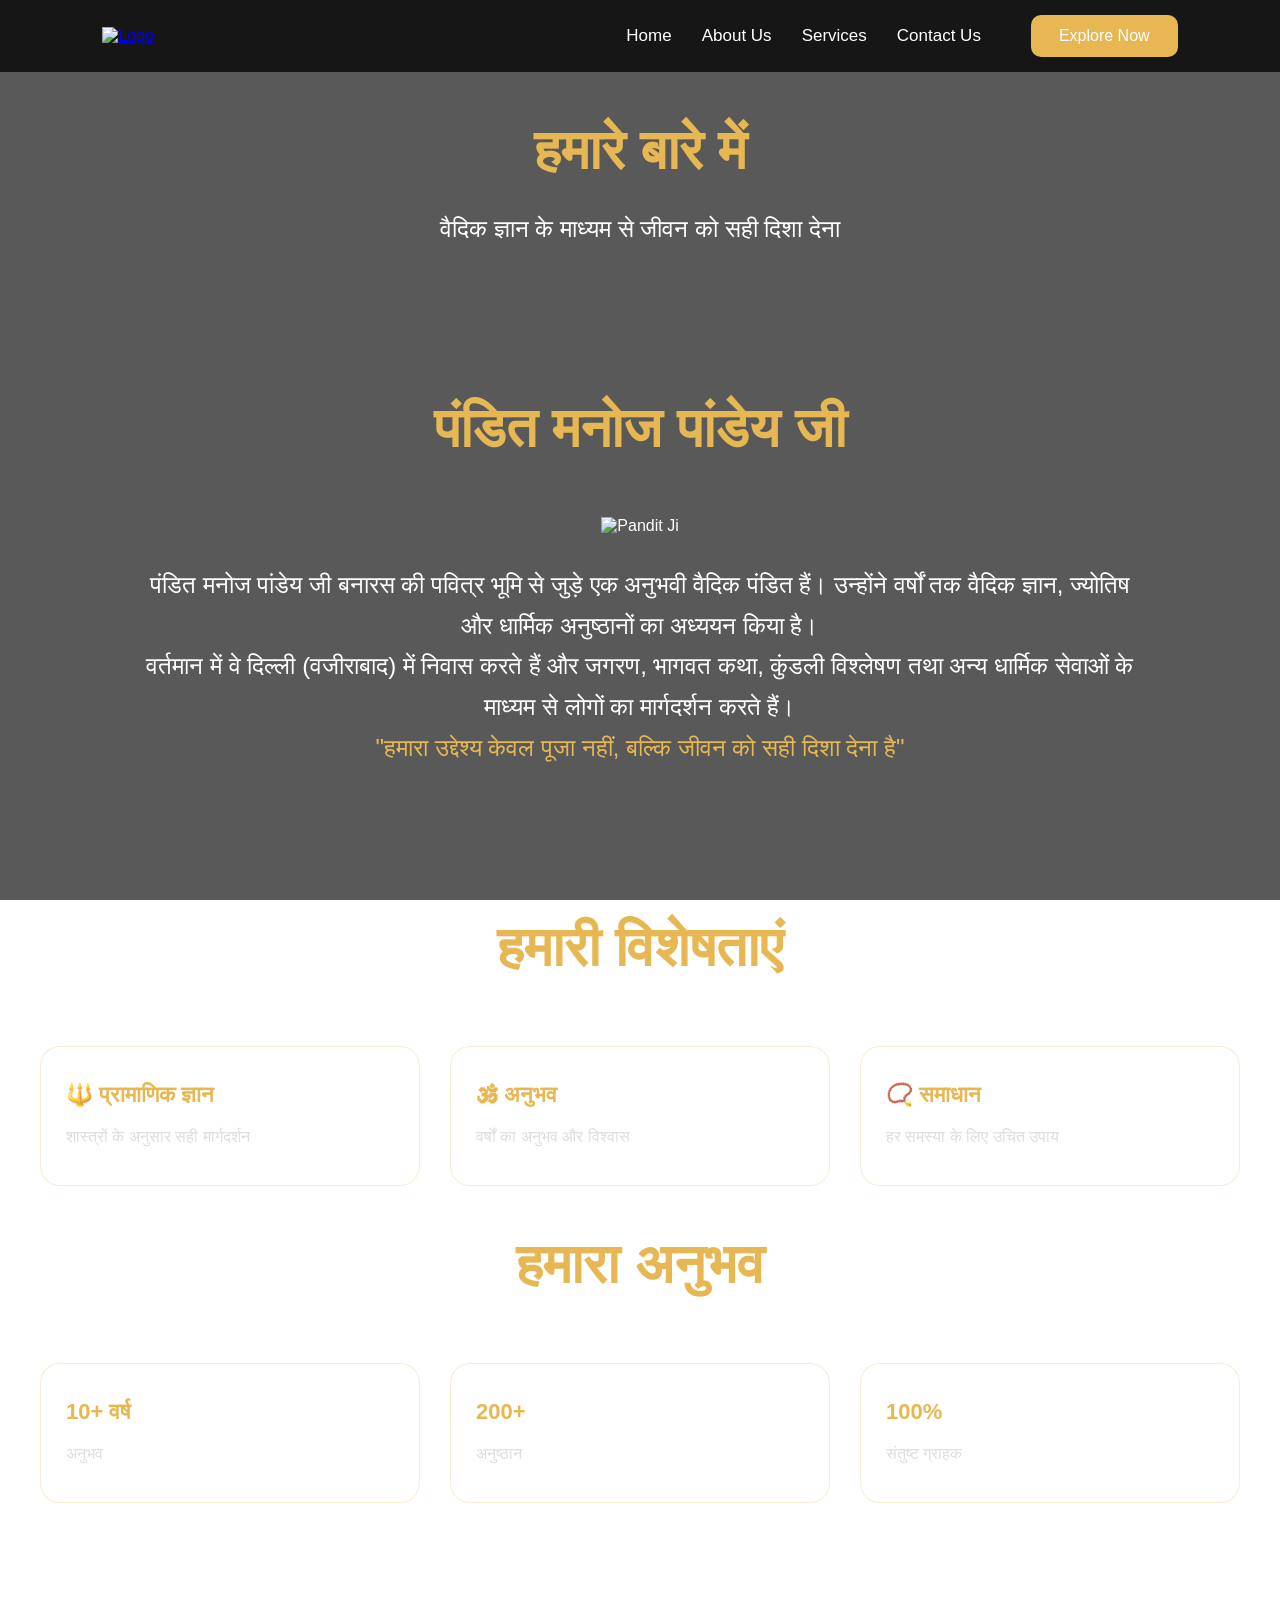
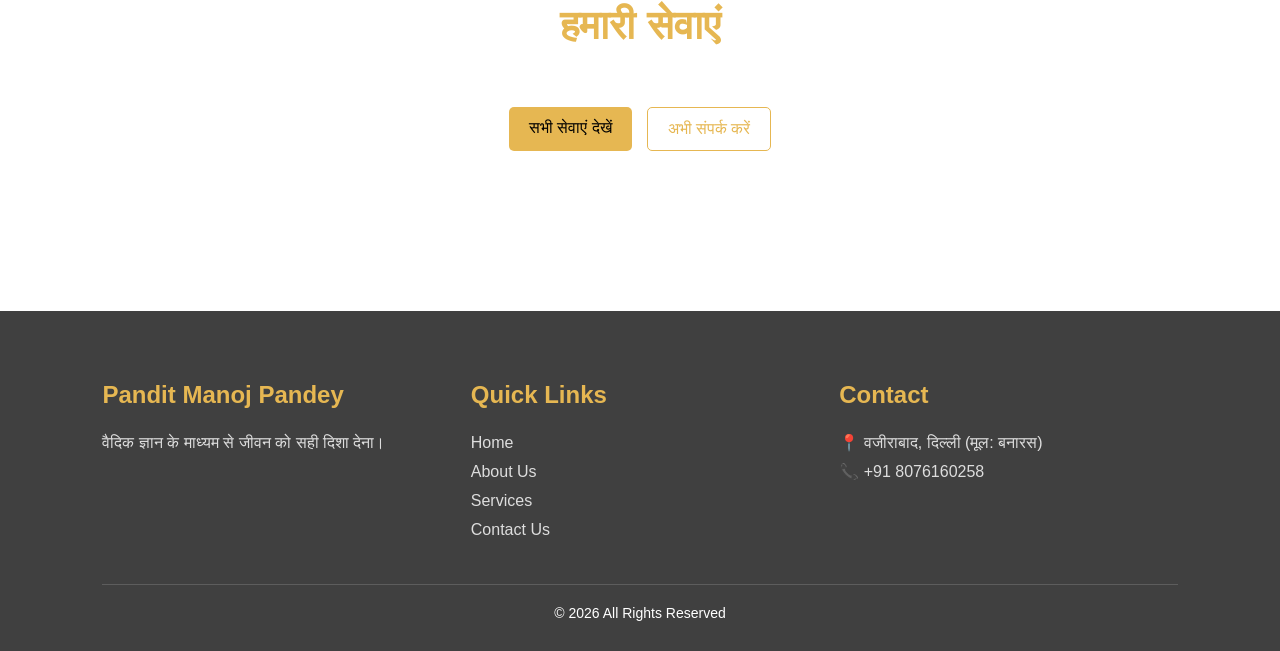
==== about.html @ fab30195 "Add files via upload" ====
<!DOCTYPE html>
<html lang="hi">
<head>
<meta charset="UTF-8">
<meta name="viewport" content="width=device-width, initial-scale=1.0">
<title>About Us - Pandit Manoj Pandey</title>
<link rel="stylesheet" href="style.css">
</head>

<body>

<!-- NAVBAR -->
<nav class="navbar">

    <div class="navbar-logo">
        <a href="index.html">
            <img src="image/7.png" alt="Logo">
        </a>
    </div>

    <div class="menu-toggle" id="menu-toggle">☰</div>

    <div class="navbar-right" id="navbar-right">
        <ul class="nav-menu">
            <li><a href="index.html" class="nav-link">Home</a></li>
            <li><a href="about.html" class="nav-link">About Us</a></li>
            <li><a href="service.html" class="nav-link">Services</a></li>
            <li><a href="contact.html" class="nav-link">Contact Us</a></li>
        </ul>

        <a href="explore.html">
            <button class="btn-primary">Explore Now</button>
        </a>
    </div>
</nav>

<!-- HERO (FIXED) -->
<section class="page-hero">
    <h1 class="section-title" style="    margin-top: 40px;">हमारे बारे में</h1>
    <p class="section-subtitle">
        वैदिक ज्ञान के माध्यम से जीवन को सही दिशा देना
    </p>
</section>

<!-- ABOUT -->
<section class="about-section">

    <h1 class="section-title">पंडित मनोज पांडेय जी</h1>

    <img src="image/10.png" alt="Pandit Ji">

    <p class="hero-subtitle">
        पंडित मनोज पांडेय जी बनारस की पवित्र भूमि से जुड़े एक अनुभवी वैदिक पंडित हैं।  
        उन्होंने वर्षों तक वैदिक ज्ञान, ज्योतिष और धार्मिक अनुष्ठानों का अध्ययन किया है।
    </p>

    <p class="hero-subtitle">
        वर्तमान में वे दिल्ली (वजीराबाद) में निवास करते हैं और जगरण, भागवत कथा,
        कुंडली विश्लेषण तथा अन्य धार्मिक सेवाओं के माध्यम से लोगों का मार्गदर्शन करते हैं।
    </p>

    <p class="hero-subtitle" style="color:#e6b752;">
        "हमारा उद्देश्य केवल पूजा नहीं, बल्कि जीवन को सही दिशा देना है"
    </p>

</section>

<!-- WHY CHOOSE US -->
<section class="why-section">

    <h1 class="section-title">हमारी विशेषताएं</h1>

    <div class="services-cards">

       <a href="knowledge.html" style="text-decoration: none;">
        <div class="service-card">
            <h2>🔱 प्रामाणिक ज्ञान</h2>
            <p>शास्त्रों के अनुसार सही मार्गदर्शन</p>
        </div>
       </a>

       <a href="experience.html" style="text-decoration: none;">
        <div class="service-card">
            <h2>🕉 अनुभव</h2>
            <p>वर्षों का अनुभव और विश्वास</p>
        </div>
       </a>

       <a href="solution.html" style="text-decoration: none;">
        <div class="service-card">
            <h2>📿 समाधान</h2>
            <p>हर समस्या के लिए उचित उपाय</p>
        </div>
       </a>

    </div>

</section>


<!-- EXPERIENCE -->
<section class="experience-section">

    <h1 class="section-title">हमारा अनुभव</h1>

    <div class="services-cards">

        <div class="service-card">
            <h2>10+ वर्ष</h2>
            <p>अनुभव</p>
        </div>

        <div class="service-card">
            <h2>200+</h2>
            <p>अनुष्ठान</p>
        </div>

        <div class="service-card">
            <h2>100%</h2>
            <p>संतुष्ट ग्राहक</p>
        </div>

    </div>

</section>

<!-- SERVICES PREVIEW -->
<section class="services-preview">

    <div class="overlay"></div>

    <div class="content">

        <h1>हमारी सेवाएं</h1>

        <p>जगरण, भागवत कथा, कुंडली एवं अन्य धार्मिक अनुष्ठान सेवाएं</p>

        <div class="buttons">
            <a href="service.html" class="btn">सभी सेवाएं देखें</a>
            <a href="contact.html" class="btn-outline">अभी संपर्क करें</a>
        </div>

    </div>

</section>

<!-- FOOTER -->
<footer class="footer-section">

    <div class="footer-content">

        <div class="footer-box">
            <h2>Pandit Manoj Pandey</h2>
            <p>वैदिक ज्ञान के माध्यम से जीवन को सही दिशा देना।</p>
        </div>

        <div class="footer-box">
            <h2>Quick Links</h2>
            <ul>
                <li><a href="index.html">Home</a></li>
                <li><a href="about.html">About Us</a></li>
                <li><a href="service.html">Services</a></li>
                <li><a href="contact.html">Contact Us</a></li>
            </ul>
        </div>

        <div class="footer-box">
            <h2>Contact</h2>
            <p>📍 वजीराबाद, दिल्ली (मूल: बनारस)</p>
            <p><a href="tel:+918076160258">📞 +91 8076160258</a></p>
        </div>

    </div>

    <div class="footer-bottom">
        <p>© 2026 All Rights Reserved</p>
    </div>

</footer>

<script>
const toggle = document.querySelector(".menu-toggle");
const menu = document.querySelector(".navbar-right");

toggle.addEventListener("click", () => {
    menu.classList.toggle("active");
});
</script>

</body>
</html>
---- style.css ----
/* ========================= */
/* GLOBAL RESET */
/* ========================= */

* {
    margin: 0;
    padding: 0;
    box-sizing: border-box;
}

body {
    font-family: "Outfit", sans-serif;
    overflow-x: hidden;
    scroll-behavior: smooth;
    background:
        linear-gradient(rgba(0,0,0,0.65), rgba(0,0,0,0.65)),
        url("image/11.png");
    background-size: cover;
    background-position: center;
    background-repeat: no-repeat;
    background-attachment: fixed;
    color: white;
}

/* ========================= */
/* COMMON */
/* ========================= */

.font-primary {
    font-family: "Outfit", sans-serif;
}

.hero-title,
.section-title {
    font-size: clamp(30px, 5vw, 55px);
    color: #e6b752;
    text-align: center;
    line-height: 1.4;
    margin-bottom: 20px;
    margin-top: 40px;
}

.hero-subtitle,
.section-subtitle {
    font-size: clamp(16px, 2vw, 24px);
    color: #ffffff;
    text-align: center;
    line-height: 1.7;
    max-width: 1000px;
    margin: auto;
}

/* ========================= */
/* NAVBAR */
/* ========================= */

.navbar {
    display: flex;
    justify-content: space-between;
    align-items: center;
    padding: 15px 8%;
    background: rgba(0, 0, 0, 0.75);
    
    position: static;
    top: 0;
    z-index: 1000;
}

.navbar-logo img {
    width: 180px;
    height: auto;
}

.navbar-right {
    display: flex;
    align-items: center;
    gap: 50px;
}

.nav-menu {
    display: flex;
    gap: 30px;
    list-style: none;
}

.nav-link {
    color: white;
    text-decoration: none;
    font-size: 17px;
    position: relative;
}

.nav-link::after {
    content: "";
    position: absolute;
    left: 0;
    bottom: -5px;
    width: 0%;
    height: 2px;
    background: #e6b752;
    transition: 0.3s;
}

.nav-link:hover::after {
    width: 100%;
}

/* ========================= */
/* BUTTON */
/* ========================= */

.btn-primary {
    padding: 12px 28px;
    border: none;
    border-radius: 10px;
    background: #e6b752;
    color: white;
    font-size: 16px;
    cursor: pointer;
    transition: 0.3s;
}

.btn-primary:hover {
    background: #d89d2d;
    transform: translateY(-2px);
    box-shadow: 0 0 15px rgba(230, 183, 82, 0.5);
}

/* ========================= */
/* HERO SECTION */
/* ========================= */

.hero-section {
    min-height: 100vh;
}

.hero-content {
    text-align: center;
    padding: 120px 20px 30px;
}

.hero-buttons {
    display: flex;
    justify-content: center;
    gap: 25px;
    margin-top: 40px;
    flex-wrap: wrap;
}

/* ========================= */
/* ABOUT SECTION */
/* ========================= */

.about-section {
    padding: 100px 20px;
    text-align: center;
}

.about-section img {
    width: 100%;
    max-width: 500px;
    margin: 30px 0;
}

/* ========================= */
/* SERVICES SECTION */
/* ========================= */

.services-section {
    padding: 100px 20px;
    text-align: center;
}

.services-cards {
    display: grid;
    grid-template-columns: repeat(auto-fit, minmax(280px, 1fr));
    gap: 30px;
    max-width: 1200px;
    margin: 60px auto 0;
}

.service-card {
    background: rgba(255,255,255,0.05);
    border: 1px solid rgba(230,183,82,0.25);
    border-radius: 20px;
    padding: 35px 25px;
    transition: 0.3s;
}

.service-card:hover {
    transform: translateY(-8px);
    box-shadow: 0 0 20px rgba(230,183,82,0.25);
}

.service-icon {
    font-size: 40px;
    margin-bottom: 20px;
}

.service-card h2 {
    color: #e6b752;
    margin-bottom: 15px;
    font-size: 22px;
}

.service-card p {
    color: #ddd;
    line-height: 1.7;
}

/* ========================= */
/* FOOTER */
/* ========================= */

.footer-section {
    background: rgba(0, 0, 0, 0.75);
    padding: 70px 8% 30px;
    margin-top: 60px;
}

.footer-content {
    display: flex;
    flex-wrap: wrap;
    justify-content: space-between;
    gap: 30px;
}

.footer-box {
    flex: 1;
    min-width: 250px;
}

.footer-box h2 {
    color: #e6b752;
    margin-bottom: 20px;
}

.footer-box p,
.footer-box li {
    line-height: 1.8;
    color: #ddd;
}

.footer-box ul {
    list-style: none;
}

.footer-box a {
    color: #ddd;
    text-decoration: none;
}

.footer-box a:hover {
    color: #e6b752;
}

.footer-bottom {
    text-align: center;
    margin-top: 40px;
    padding-top: 20px;
    border-top: 1px solid rgba(255,255,255,0.15);
    font-size: 14px;
}

/* ========================= */
/* HAMBURGER */
/* ========================= */

.menu-toggle {
    display: none;
    font-size: 30px;
    color: white;
    cursor: pointer;
}

/* ========================= */
/* MOBILE */
/* ========================= */

@media (max-width: 768px) {

    /* NAVBAR FIX */
    .navbar {
        flex-direction: row;
        justify-content: space-between;
        align-items: center;
    }

    .menu-toggle {
        display: block;
    }

    /* HIDE MENU INITIALLY */
    .navbar-right {
        position: absolute;
        top: 65px;
        left: 0;
        width: 100%;
        background: #111;
        display: none;
        flex-direction: column;
        align-items: center;
        padding: 20px;
    }

    /* SHOW WHEN ACTIVE */
    .navbar-right.active {
        display: flex;
    }

    /* MENU ITEMS */
    .nav-menu {
        flex-direction: column;
        align-items: center;
        gap: 15px;
    }

    /* HERO */
    .hero-title {
        font-size: 26px;
    }

    .hero-subtitle {
        font-size: 14px;
    }

    .hero-buttons {
        flex-direction: column;
        gap: 12px;
    }

    .btn-primary {
        width: 200px;
        
    }

    /* ABOUT */
    .about-section {
        padding: 40px 15px;
        text-align: center;
    }

    /* SERVICES */
    .services-cards {
        grid-template-columns: 1fr;
        width: 300px;
       margin-left: 25px;
    }

    /* FOOTER */
    .footer-content {
        flex-direction: column;
        text-align: center;
    }
}
.services-preview {
    position: relative;
    padding: 100px 20px;
    text-align: center;
    background: url("image/bg.jpg") center/cover no-repeat;
    color: white;
}

/* DARK OVERLAY */
.services-preview .overlay {
    position: absolute;
    top: 0;
    left: 0;
    right: 0;
    bottom: 0;
    
}

/* CONTENT */
.services-preview .content {
    position: relative;
    z-index: 2;
    max-width: 700px;
    margin: auto;
}

.services-preview h1 {
    font-size: 40px;
    color: #e6b752;
    margin-bottom: 15px;
}

.services-preview p {
    margin-bottom: 25px;
}

/* BUTTONS */
.buttons {
    display: flex;
    justify-content: center;
    gap: 15px;
    flex-wrap: wrap;
}

.btn {
    background: #e6b752;
    color: black;
    padding: 12px 20px;
    border-radius: 5px;
    text-decoration: none;
}

.btn-outline {
    border: 1px solid #e6b752;
    color: #e6b752;
    padding: 12px 20px;
    border-radius: 5px;
    text-decoration: none;
}
.cta-section {
    padding: 80px 20px;
    text-align: center;
    background: linear-gradient(45deg, #000, #1a1a1a);
}
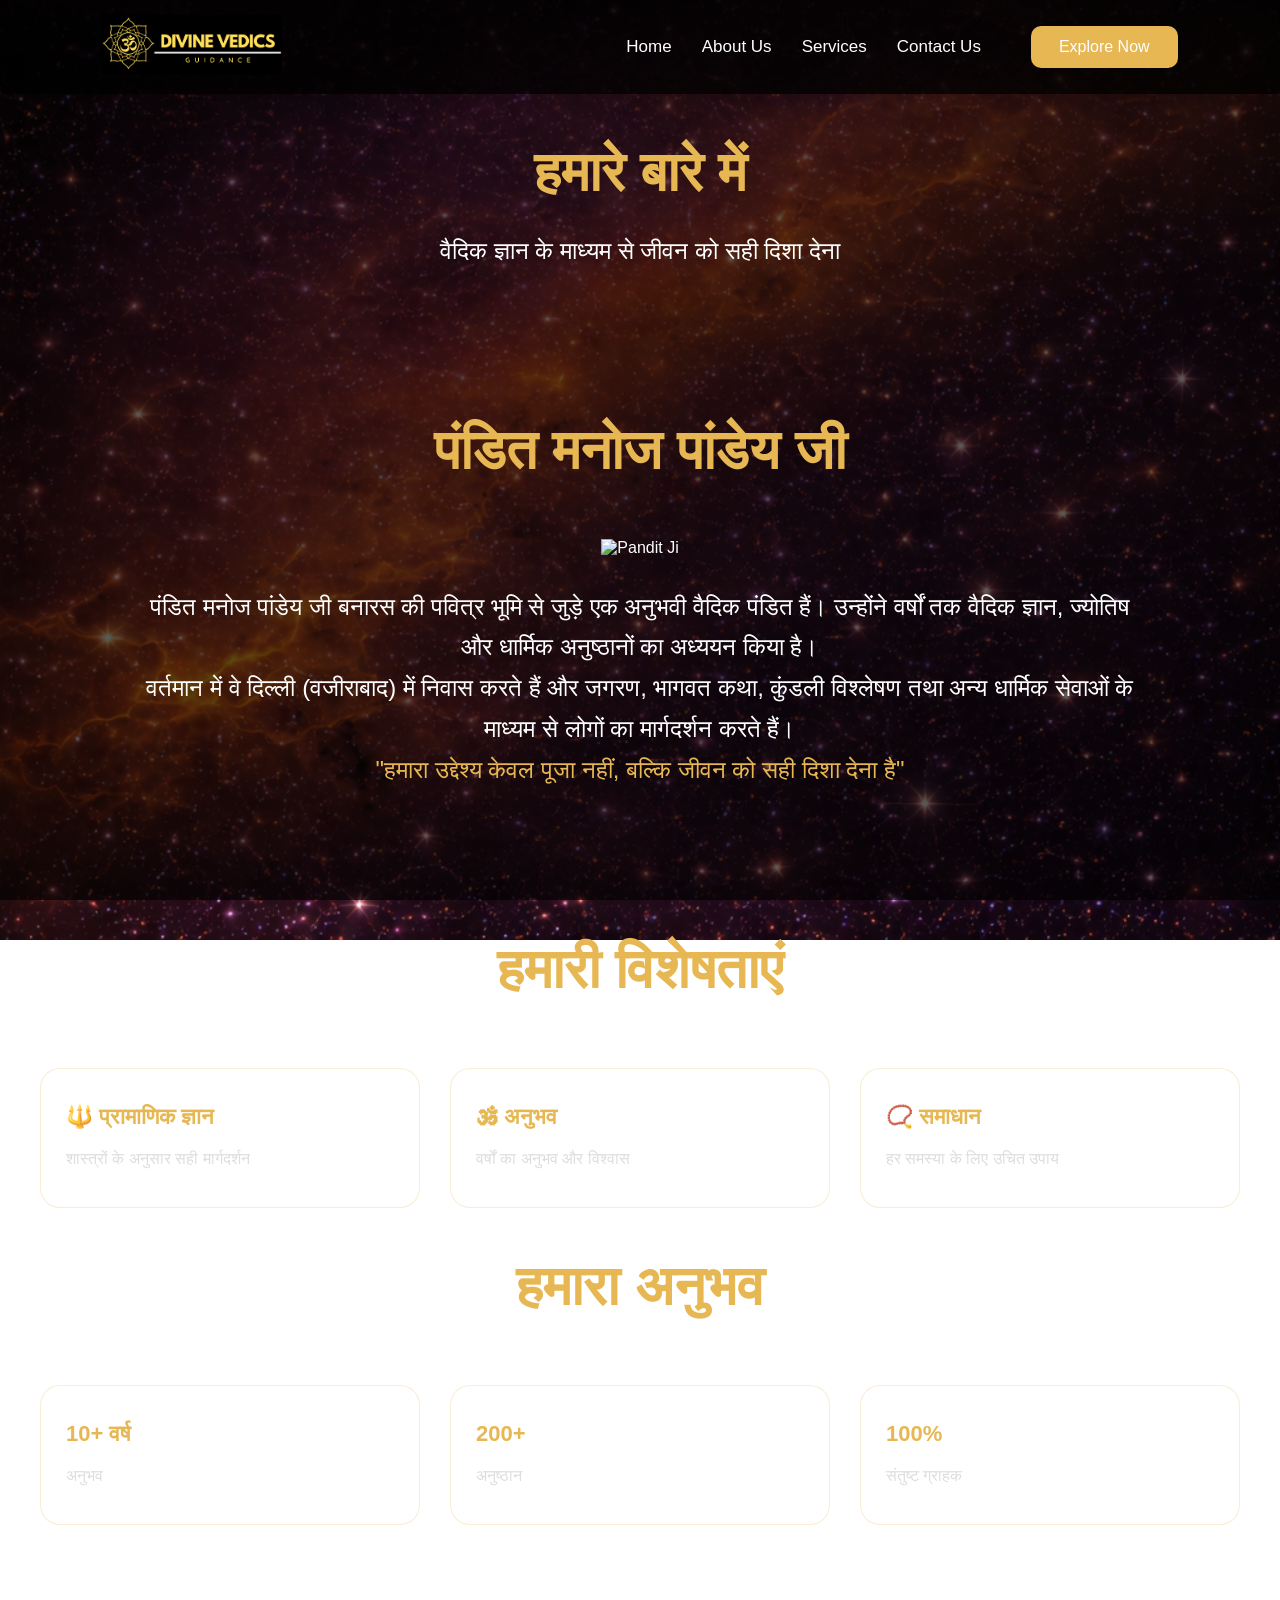
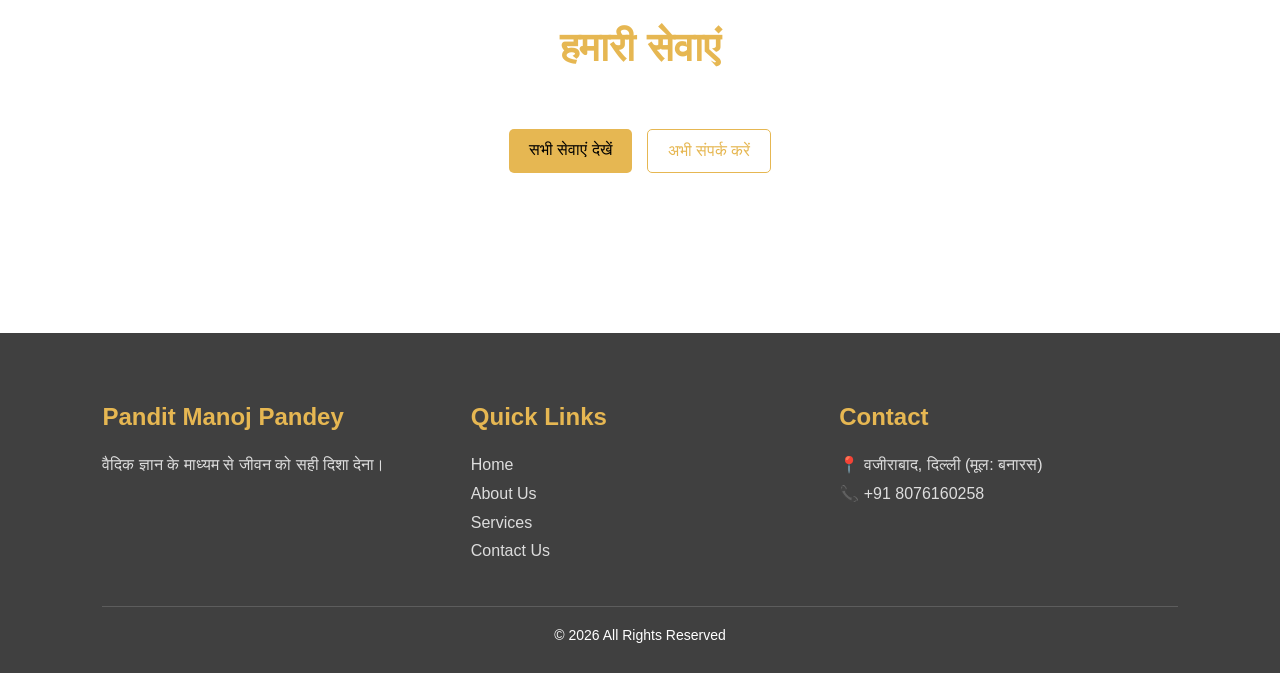
==== commit 2675123a: "Update about.html" ====
--- a/about.html
+++ b/about.html
@@ -14,7 +14,7 @@
 
     <div class="navbar-logo">
         <a href="index.html">
-            <img src="image/7.png" alt="Logo">
+            <img src="7.png" alt="Logo">
         </a>
     </div>
 
@@ -188,4 +188,4 @@
 </script>
 
 </body>
-</html>+</html>
--- a/style.css
+++ b/style.css
@@ -14,7 +14,7 @@
     scroll-behavior: smooth;
     background:
         linear-gradient(rgba(0,0,0,0.65), rgba(0,0,0,0.65)),
-        url("image/11.png");
+        url("11.png");
     background-size: cover;
     background-position: center;
     background-repeat: no-repeat;
